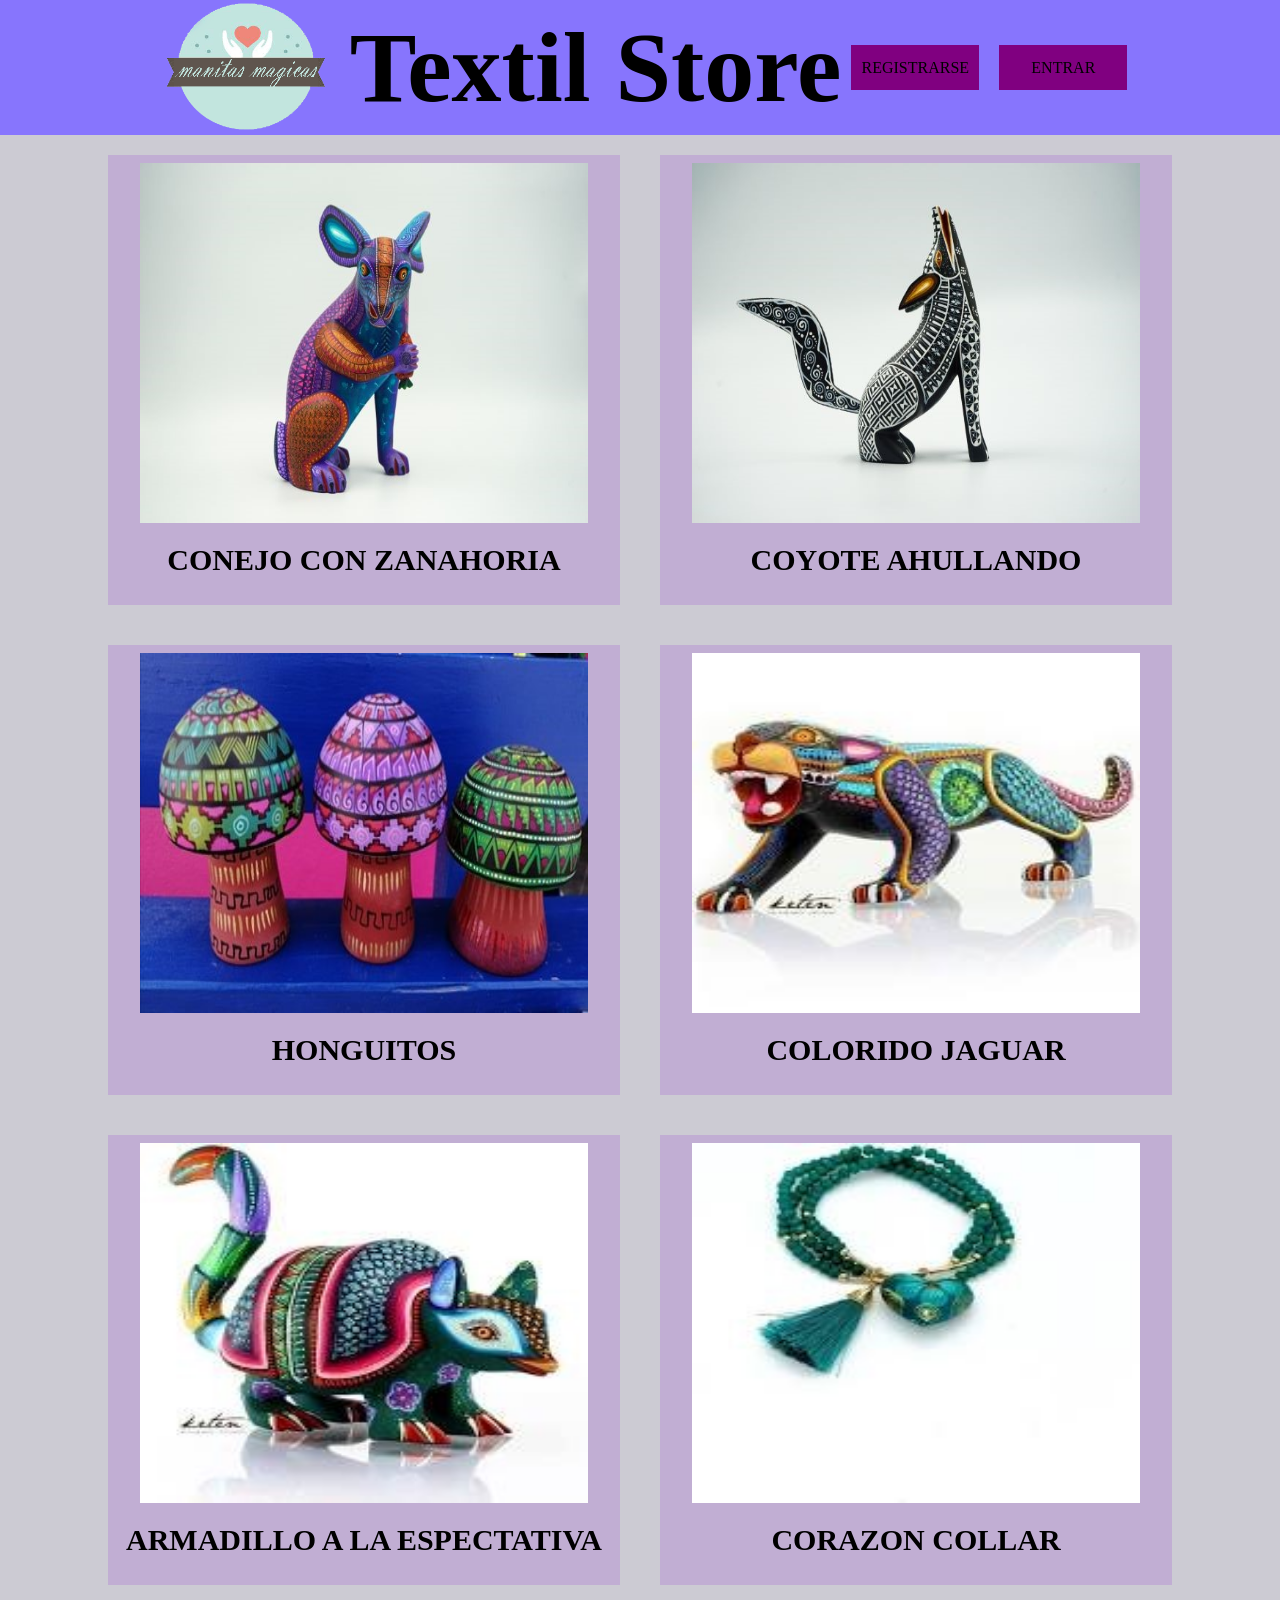
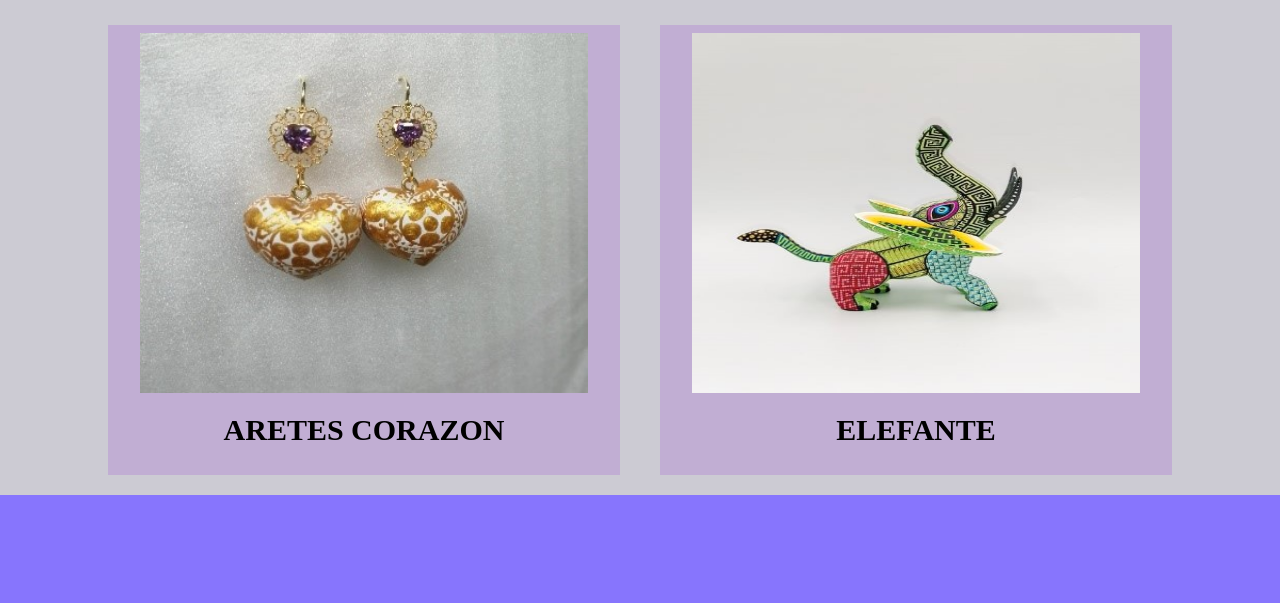
==== index.html @ 581c3f95 "version 1" ====
<!DOCTYPE html>
<html lang="en" dir="ltr">
  <head>

    <meta charset="utf-8">
    <meta name="viewport" content="width=device-width, initial-scale=1">
    <link rel="stylesheet" href="css/master.css">
    <link rel="stylesheet" href="css/productos.css">
    <title>manitas magicas</title>

  </head>

  <body>
    <header>
      <div class="logo">
        <a href="index.html">  <img id="logo"src="imagenes/logo.png" alt=""> </a>
      </div>

      <h1 class="title">Textil Store</h1>

      <div class="nav">
        <div class="cuenta">
          <a class="cuenta" href="registrer.html">REGISTRARSE</a>
        </div>

        <div class="cuenta">
          <a class="cuenta" href="user.html">ENTRAR</a>
        </div>
      </div>
    </header>


    <main id="ind">
      <div class="product-list">
        <div class="product">
          <div class="box-product">
            <button id="vector" type="button" name="button"><img class="" src="imagenes/product-01.jpg" alt=""></button>
            <div class="">
              <h1>CONEJO CON ZANAHORIA
              </h1>
            </div>
          </div>

          <div class="description">
            <div class="spec">
              <h2>Material: Madera de copal y pintura acrilica</h2>
              <h2>Dimenciones: 20x15x7 cm</h2>
              <h2>Precio: $9500</h2>
            </div>

                          <button type="button" name="button">comprar</button>
          </div>
        </div>

        <div class="product">
          <div class="box-product">
            <img src="imagenes/product-02.jpg" alt="">
            <div class="">
              <h1>COYOTE AHULLANDO</h1>
            </div>
          </div>

          <div class="description">
            <div class="spec">
              <h2>Materiales: Madera de copal y pintura acrilica</h2>
              <h2>Dimenciones: 10x10x5 cm</h2>
              <h2>Precio: $1700</h2>
            </div>

                          <button type="button" name="button">comprar</button>
          </div>
        </div>

        <div class="product">
          <div class="box-product">
            <img src="imagenes/product-03.jpg" alt="">
            <div class="">
              <h1>HONGUITOS</h1>
            </div>
          </div>

          <div class="description">
            <div class="spec">
              <h2>Materiales: Madera de copal y pintura acrilica</h2>
              <h2>Dimenciones: 8x5x5 cm</h2>
              <h2>Precio: $850</h2>
            </div>

                          <button type="button" name="button">comprar</button>
          </div>
        </div>

        <div class="product">
          <div class="box-product">
            <img src="imagenes/product-04.jpg" alt="">
            <div class="productname">
              <h1>COLORIDO JAGUAR</h1>
            </div>
          </div>

          <div class="description">
            <div class="spec">
              <h2>Materiales: Madera de copal y pintura acrilica</h2>
              <h2>Dimenciones: 22x15x10 cm</h2>
              <h2>Precio: $8500</h2>
            </div>

                          <button type="button" name="button">comprar</button>
          </div>
        </div>

        <div class="product">
          <div class="box-product">
            <img src="imagenes/product-05.jpg" alt="">
            <div class="">
              <h1>ARMADILLO A LA ESPECTATIVA</h1>
            </div>
          </div>

          <div class="description">
            <div class="spec">
              <h2>Materiales: Madera de copal y pintura acrilica</h2>
              <h2>Dimenciones: 10x12x5 cm</h2>
              <h2>Precio:$7500</h2>
            </div>

                          <button type="button" name="button">comprar</button>
          </div>
        </div>

        <div class="product">
          <div class="box-product">
            <img src="imagenes/product-06.jpg" alt="">
            <div class="">
              <h1>CORAZON COLLAR</h1>
            </div>
          </div>

          <div class="description">
            <div class="spec">
              <h2>Materiales: Madera de copal y pintira acrilica</h2>
              <h2>talla: unitalla</h2>
              <h2>Precio: $420</h2>
            </div>

                          <button type="button" name="button">comprar</button>
          </div>
        </div>

        <div class="product">
          <div class="box-product">
            <img src="imagenes/product-07.jpg" alt="">
            <div class="">
              <h1>ARETES CORAZON</h1>
            </div>
          </div>

          <div class="description">
            <div class="spec">
              <h2>Materiales: Madera de copal, oro laminado y pintura acrilica</h2>
              <h2>Dimenciones: 3x4 cm</h2>
              <h2>Precio: $250</h2>
            </div>

                          <button type="button" name="button">comprar</button>
          </div>
        </div>

        <div class="product">
          <div class="box-product">
            <img src="imagenes/product-08.jpg" alt="">
            <div class="">
              <h1>ELEFANTE</h1>
            </div>
          </div>

          <div class="description">
            <div class="spec">
              <h2>Materiales: Madera de copal y pintura acrilica</h2>
              <h2>Dimenciones: 12x9x7 cm</h2>
              <h2>Precio: $2800</h2>
            </div>

                          <button type="button" name="button">comprar</button>
          </div>
        </div>
      </div>
    </main>

    <footer>

    </footer>

  </body>
</html>
---- css/master.css ----
*{
  display:flex;
  box-sizing: border-box;
  justify-content: center;
  align-items: center;
  align-content: center;
}

head{
  display: none;
}

html,body{
  margin:0px;
}

body{
    background-color: #cccbd3;
    flex-direction: column;
}

header{
  background-color:#8775fd;
  height: 15vh;
  width: 100vw;
  margin-top: 0;
}

.logo{
  margin: 2.5vh;
}

#logo{
  width: 18vh;
  height: 15vh;
}

.title{
  font-size: 100px;
  font-family: cursive;
}

.cuenta{
  height: 5vh;
  width: 10vw;
  background-color: purple;
  color: black;
  margin: 10px;
}

a{
  text-decoration: none;
  color: black;
}

/* #ind{
  height: 73vh;
  width: 100vw;
} */

footer{
  background-color:#8775fd;
  height: 12vh;
  width: 100vw;
}
---- css/productos.css ----
.product-list{
  flex-direction: column;
  flex-flow: wrap;
  width: 100vw;
}

.product{
  flex-direction: column;
  height: 50vh;
  width: 40vw;
  margin: 20px;
  background-color: #c1aed3;
}

.box-product{
  flex-direction: column;
}

.description{
  display: none;
}

img{
  height: 40vh;
  width: 35vw;
  transition: ;
}


h1{
  font-size: 30px;
}

.more{
  height: 30px;
  width: 30px;
}

#vector{
    height: 40vh;
    width: 25vw;
    transition: ;
}

#vector:active

button{
  height: 10vh;
  width: 15vw;
  font-size: 30px;
  background-color: #c88ba2;
  transition: background-color .1s;
}

button:hover{
  background-color: pink;
}

button:active{
  background-color: green;
}
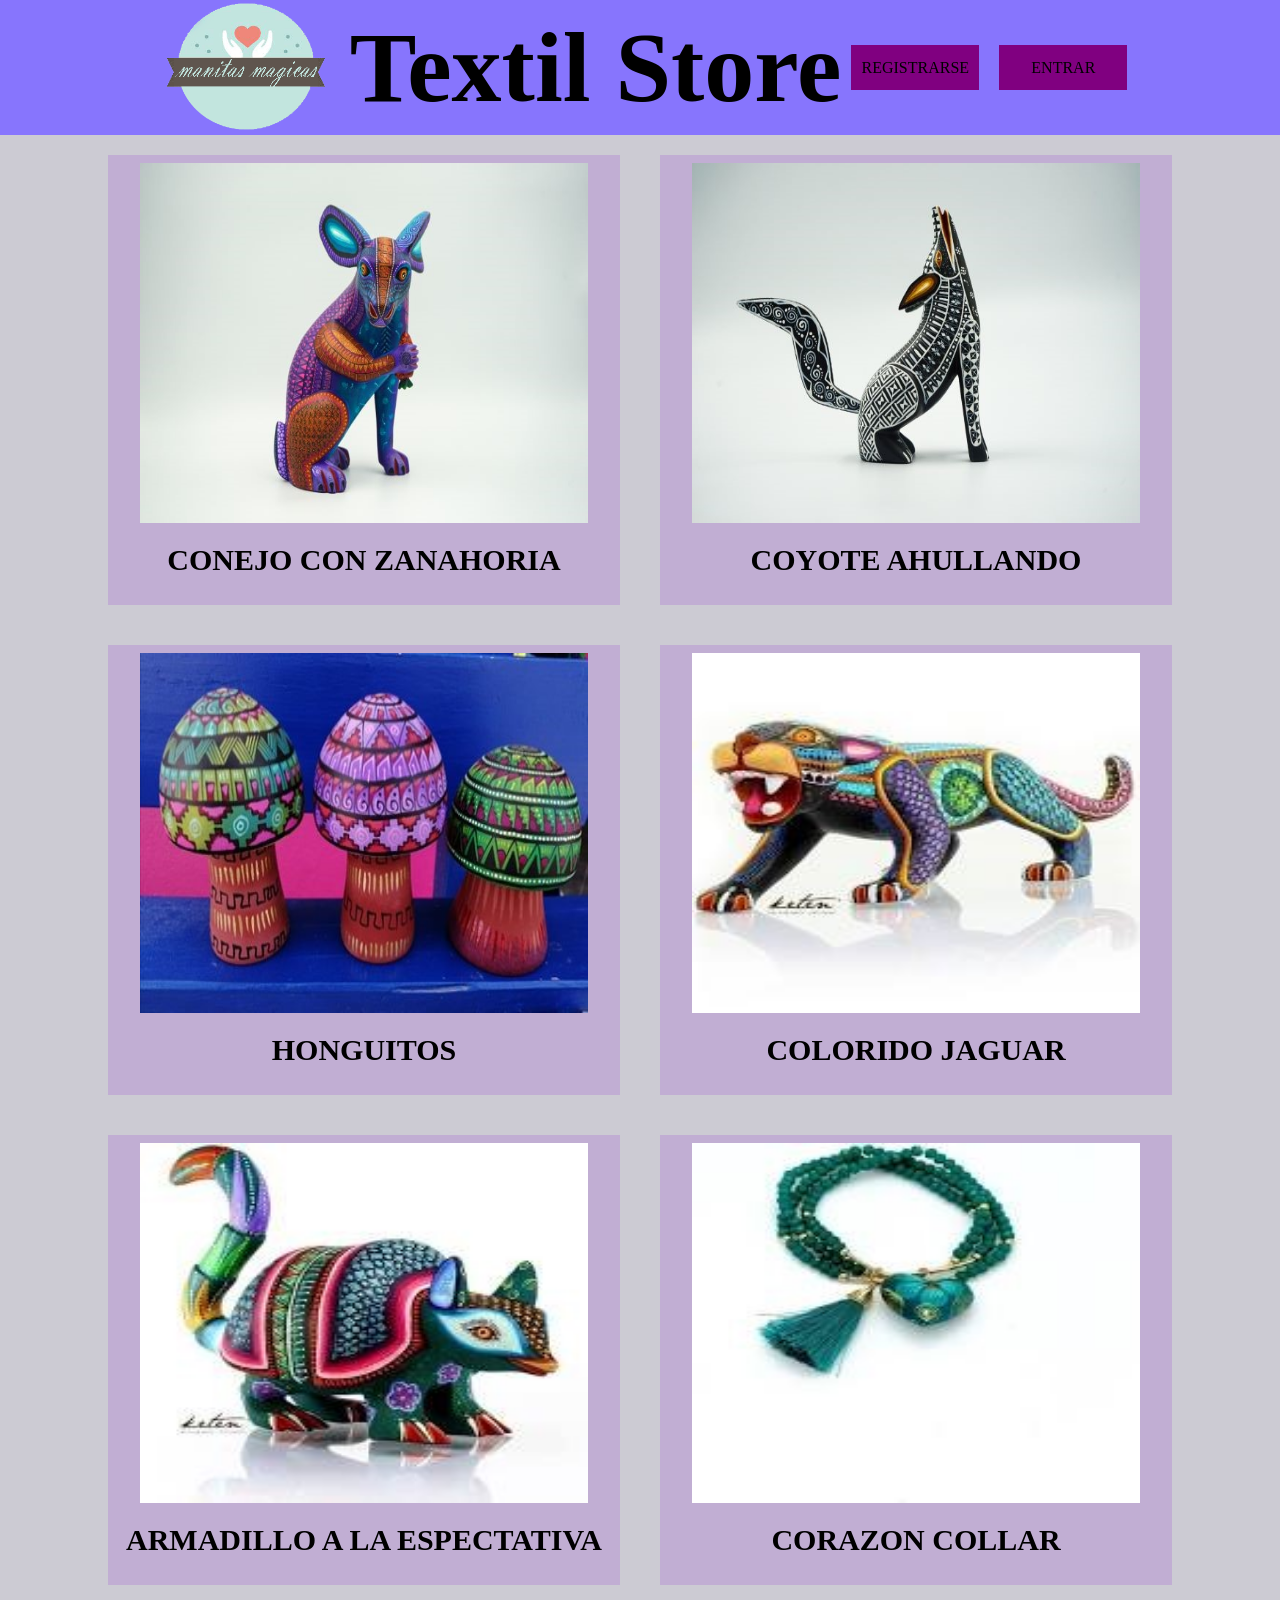
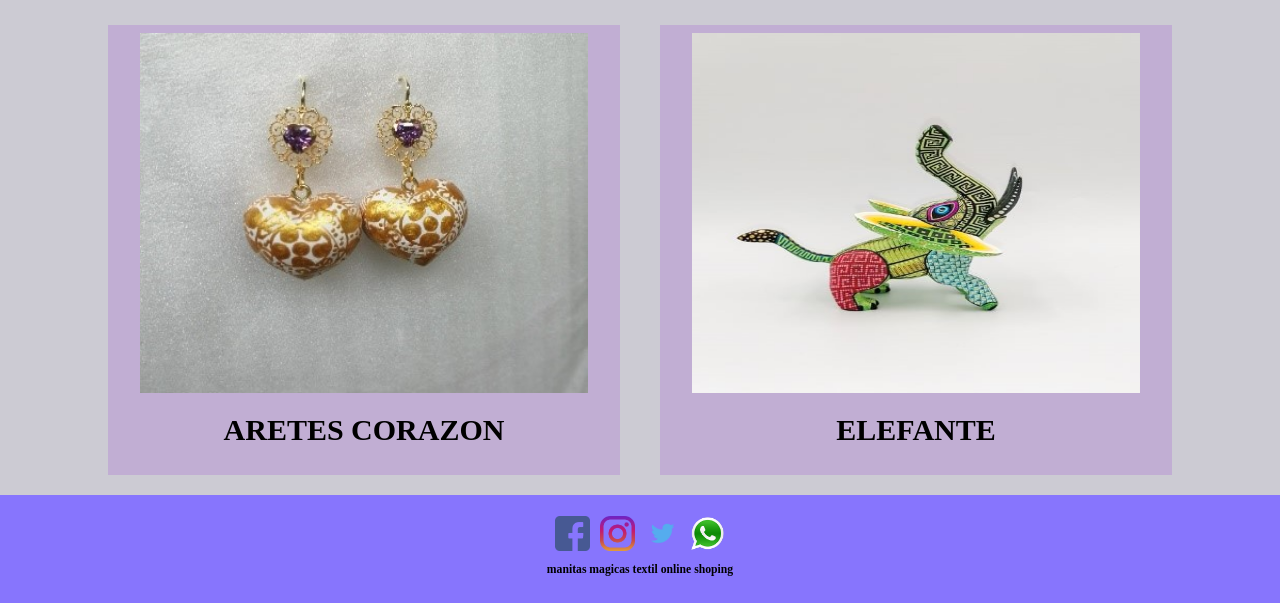
==== commit dfdb54be: "version 1" ====
--- a/index.html
+++ b/index.html
@@ -188,7 +188,16 @@
     </main>
 
     <footer>
-
+      <div class="social">
+        <img class="social-icon" src="imagenes/facebook.png" alt="">
+        <img class="social-icon" src="imagenes/instagram.png" alt="">
+        <img class="social-icon" src="imagenes/twitter.png" alt="">
+        <img class="social-icon" src="imagenes/whatsapp.png" alt="">
+      </div>
+
+      <div class="text-fot">
+        <h3>manitas magicas textil online shoping</h3>
+      </div>
     </footer>
 
   </body>
--- a/css/master.css
+++ b/css/master.css
@@ -63,4 +63,17 @@
   background-color:#8775fd;
   height: 12vh;
   width: 100vw;
+  flex-direction: column;
 }
+
+.social-icon{
+  height: 35px;
+  width: 35px;
+  margin: 5px;
+  margin-bottom: 0px;
+}
+
+.text-fot{
+  font-size: 10px;
+  font-family: cursive;
+}
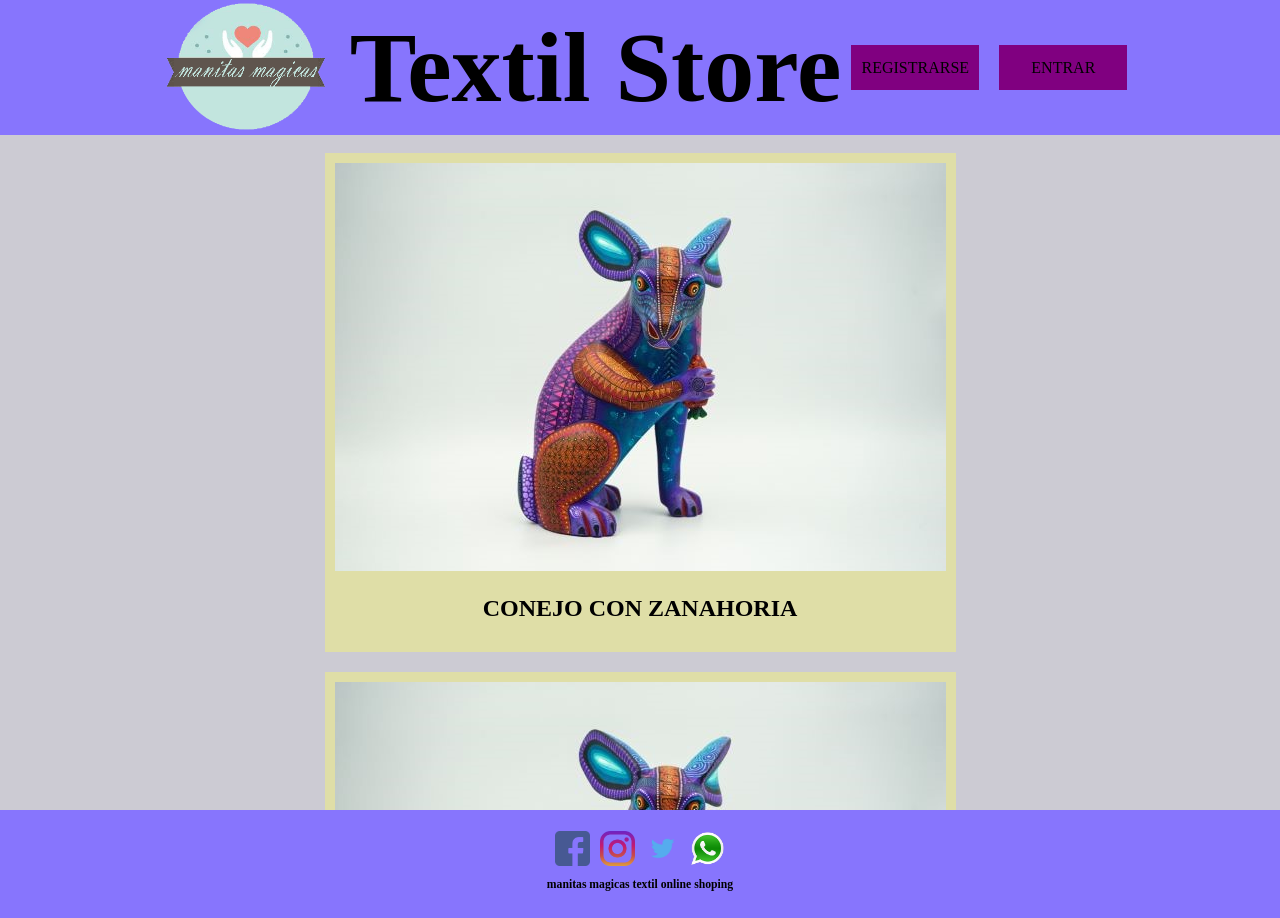
==== commit 6877d069: "version 1" ====
--- a/index.html
+++ b/index.html
@@ -6,7 +6,9 @@
     <meta name="viewport" content="width=device-width, initial-scale=1">
     <link rel="stylesheet" href="css/master.css">
     <link rel="stylesheet" href="css/productos.css">
+    <link rel="stylesheet" href="css/index.css">
     <title>manitas magicas</title>
+
 
   </head>
 
@@ -30,161 +32,8 @@
     </header>
 
 
-    <main id="ind">
-      <div class="product-list">
-        <div class="product">
-          <div class="box-product">
-            <button id="vector" type="button" name="button"><img class="" src="imagenes/product-01.jpg" alt=""></button>
-            <div class="">
-              <h1>CONEJO CON ZANAHORIA
-              </h1>
-            </div>
-          </div>
-
-          <div class="description">
-            <div class="spec">
-              <h2>Material: Madera de copal y pintura acrilica</h2>
-              <h2>Dimenciones: 20x15x7 cm</h2>
-              <h2>Precio: $9500</h2>
-            </div>
-
-                          <button type="button" name="button">comprar</button>
-          </div>
-        </div>
-
-        <div class="product">
-          <div class="box-product">
-            <img src="imagenes/product-02.jpg" alt="">
-            <div class="">
-              <h1>COYOTE AHULLANDO</h1>
-            </div>
-          </div>
-
-          <div class="description">
-            <div class="spec">
-              <h2>Materiales: Madera de copal y pintura acrilica</h2>
-              <h2>Dimenciones: 10x10x5 cm</h2>
-              <h2>Precio: $1700</h2>
-            </div>
-
-                          <button type="button" name="button">comprar</button>
-          </div>
-        </div>
-
-        <div class="product">
-          <div class="box-product">
-            <img src="imagenes/product-03.jpg" alt="">
-            <div class="">
-              <h1>HONGUITOS</h1>
-            </div>
-          </div>
-
-          <div class="description">
-            <div class="spec">
-              <h2>Materiales: Madera de copal y pintura acrilica</h2>
-              <h2>Dimenciones: 8x5x5 cm</h2>
-              <h2>Precio: $850</h2>
-            </div>
-
-                          <button type="button" name="button">comprar</button>
-          </div>
-        </div>
-
-        <div class="product">
-          <div class="box-product">
-            <img src="imagenes/product-04.jpg" alt="">
-            <div class="productname">
-              <h1>COLORIDO JAGUAR</h1>
-            </div>
-          </div>
-
-          <div class="description">
-            <div class="spec">
-              <h2>Materiales: Madera de copal y pintura acrilica</h2>
-              <h2>Dimenciones: 22x15x10 cm</h2>
-              <h2>Precio: $8500</h2>
-            </div>
-
-                          <button type="button" name="button">comprar</button>
-          </div>
-        </div>
-
-        <div class="product">
-          <div class="box-product">
-            <img src="imagenes/product-05.jpg" alt="">
-            <div class="">
-              <h1>ARMADILLO A LA ESPECTATIVA</h1>
-            </div>
-          </div>
-
-          <div class="description">
-            <div class="spec">
-              <h2>Materiales: Madera de copal y pintura acrilica</h2>
-              <h2>Dimenciones: 10x12x5 cm</h2>
-              <h2>Precio:$7500</h2>
-            </div>
-
-                          <button type="button" name="button">comprar</button>
-          </div>
-        </div>
-
-        <div class="product">
-          <div class="box-product">
-            <img src="imagenes/product-06.jpg" alt="">
-            <div class="">
-              <h1>CORAZON COLLAR</h1>
-            </div>
-          </div>
-
-          <div class="description">
-            <div class="spec">
-              <h2>Materiales: Madera de copal y pintira acrilica</h2>
-              <h2>talla: unitalla</h2>
-              <h2>Precio: $420</h2>
-            </div>
-
-                          <button type="button" name="button">comprar</button>
-          </div>
-        </div>
-
-        <div class="product">
-          <div class="box-product">
-            <img src="imagenes/product-07.jpg" alt="">
-            <div class="">
-              <h1>ARETES CORAZON</h1>
-            </div>
-          </div>
-
-          <div class="description">
-            <div class="spec">
-              <h2>Materiales: Madera de copal, oro laminado y pintura acrilica</h2>
-              <h2>Dimenciones: 3x4 cm</h2>
-              <h2>Precio: $250</h2>
-            </div>
-
-                          <button type="button" name="button">comprar</button>
-          </div>
-        </div>
-
-        <div class="product">
-          <div class="box-product">
-            <img src="imagenes/product-08.jpg" alt="">
-            <div class="">
-              <h1>ELEFANTE</h1>
-            </div>
-          </div>
-
-          <div class="description">
-            <div class="spec">
-              <h2>Materiales: Madera de copal y pintura acrilica</h2>
-              <h2>Dimenciones: 12x9x7 cm</h2>
-              <h2>Precio: $2800</h2>
-            </div>
-
-                          <button type="button" name="button">comprar</button>
-          </div>
-        </div>
-      </div>
+    <main>
+      <iframe src="productos.html" width="" height=""></iframe>
     </main>
 
     <footer>
--- a/css/master.css
+++ b/css/master.css
@@ -54,11 +54,6 @@
   color: black;
 }
 
-/* #ind{
-  height: 73vh;
-  width: 100vw;
-} */
-
 footer{
   background-color:#8775fd;
   height: 12vh;
@@ -77,3 +72,22 @@
   font-size: 10px;
   font-family: cursive;
 }
+
+@media (max-width: 640px){
+  .title{
+    font-size: 70px;
+  }
+
+  #logo{
+    height: 10vh;
+    width: 10vh;
+  }
+
+  .nav{
+    flex-direction: column;
+  }
+
+  .cuenta{
+    width: 30vw;
+  }
+}
--- a/css/index.css
+++ b/css/index.css
@@ -0,0 +1,5 @@
+iframe{
+  height: 75vh;
+  width: 98vw;
+  border: none;
+}
